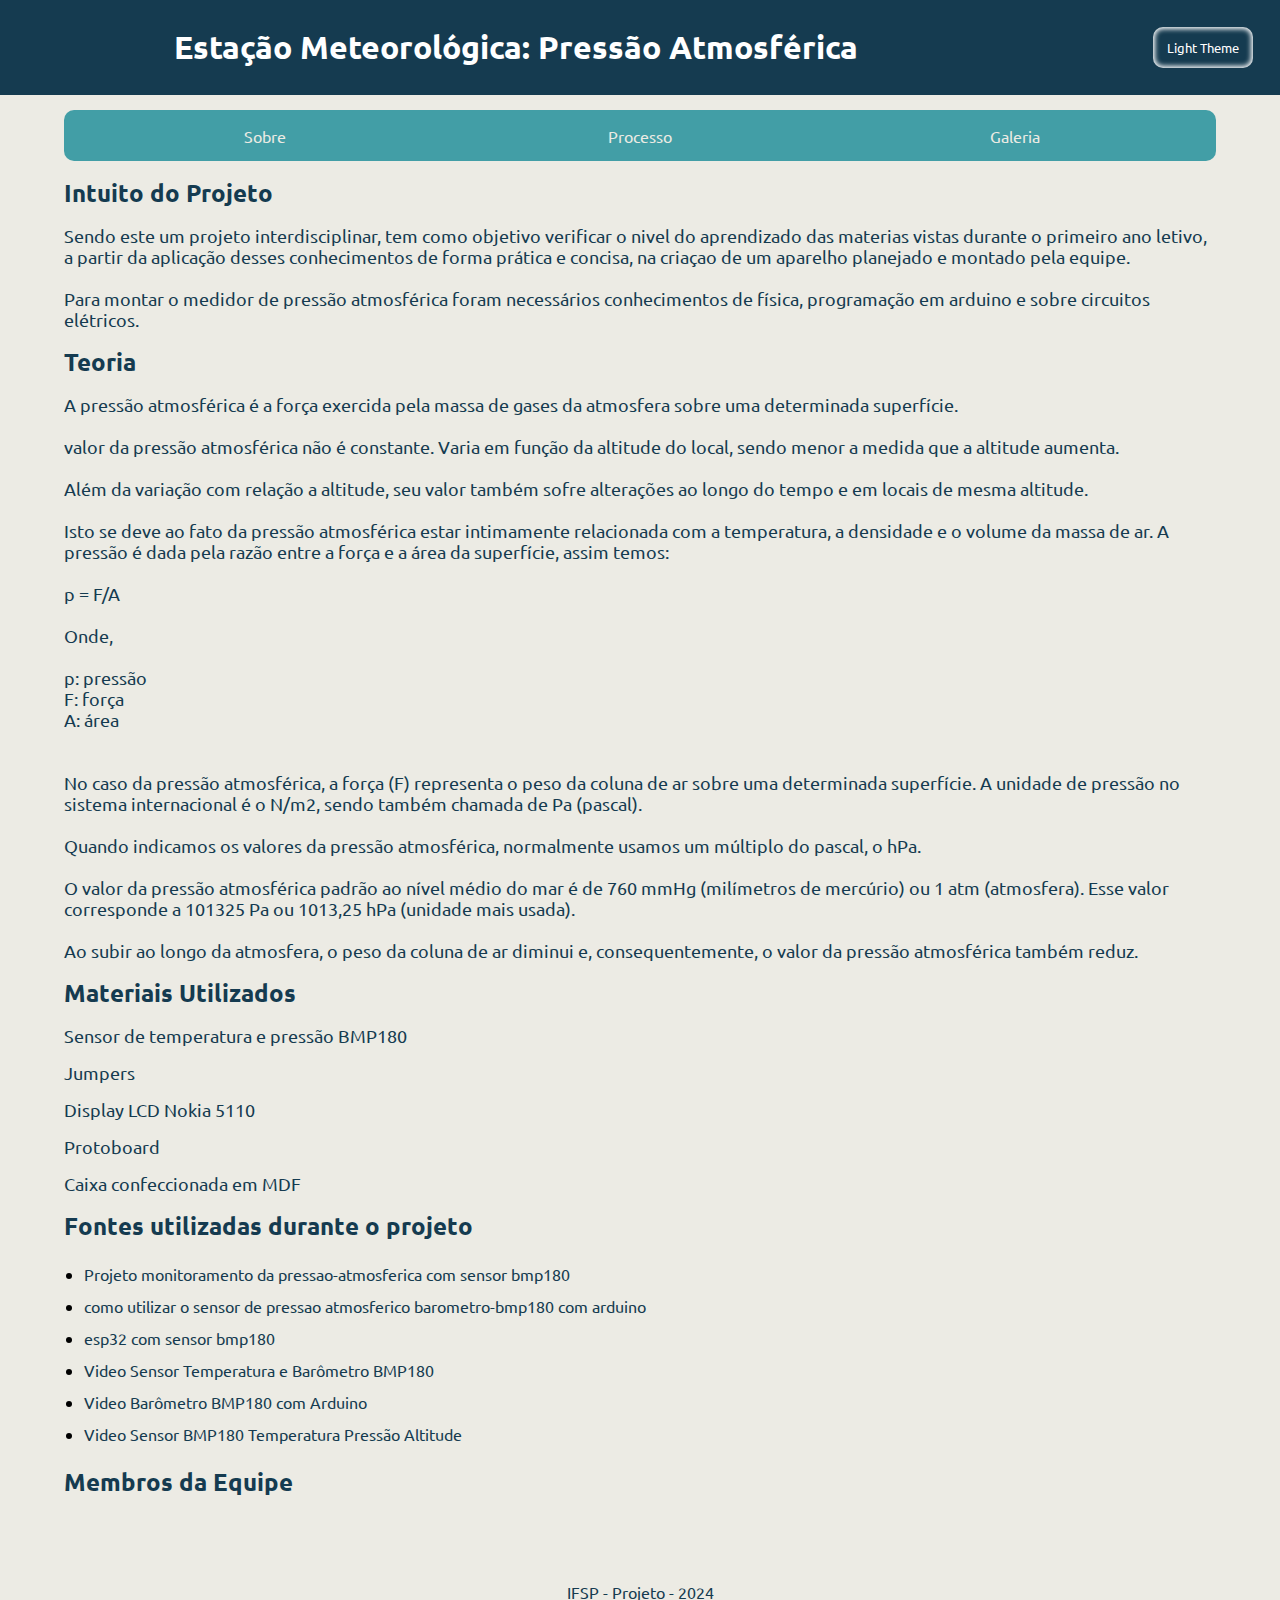
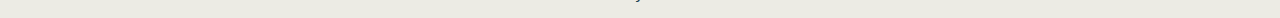
==== index.html @ 59625314 "Add files via upload" ====
<!DOCTYPE html>
<html lang="pt-br">

<head>
    <meta charset="UTF-8">
    <meta name="viewport" content="width=device-width, initial-scale=1.0">
    <link rel="stylesheet" href="style.css">
    <script src="script.js" defer></script>
    <title>Projeto Interdisciplinar</title>
</head>

<body>
    <header>
        <div id="header-top">
            <div id="titulo">Estação Meteorológica: Pressão Atmosférica</div>
            <Button id="btn_toggle_theme">Light Theme</Button>
        </div>
        <div id="header-bottom">
            <a href="index.html">Sobre</a>
            <a href="processo.html">Processo</a>
            <a href="galeria.html">Galeria</a>

        </div>
    </header>
    <main>

        <h2>Intuito do Projeto</h2>

        <p>Sendo este um projeto interdisciplinar, tem como objetivo verificar o nivel do aprendizado das materias
            vistas durante o primeiro ano letivo, a partir da aplicação desses conhecimentos de forma prática e
            concisa, na criaçao de um aparelho planejado e montado pela equipe.<br><br>Para montar o medidor de
            pressão atmosférica foram necessários conhecimentos de física, programação em arduino e sobre circuitos
            elétricos.</p>

        <h2>Teoria</h2>
        <p>
            A pressão atmosférica é a força exercida pela massa de gases da atmosfera sobre uma determinada
            superfície.
            <br><br>
            valor da pressão atmosférica não é constante. Varia em função da altitude do local, sendo menor a medida
            que a altitude aumenta.
            <br><br>
            Além da variação com relação a altitude, seu valor também sofre alterações ao longo do tempo e em locais
            de mesma altitude.
            <br><br>
            Isto se deve ao fato da pressão atmosférica estar intimamente relacionada com a temperatura, a densidade
            e o volume da massa de ar.

            A pressão é dada pela razão entre a força e a área da superfície, assim temos:<br><br> p = F/A <br><br>

            Onde,
            <br><br>
            p: pressão<br>
            F: força<br>
            A: área<br>
            <br><br>
            No caso da pressão atmosférica, a força (F) representa o peso da coluna de ar sobre uma determinada
            superfície. A unidade de pressão no sistema internacional é o N/m2, sendo também chamada de Pa (pascal).
            <br><br>
            Quando indicamos os valores da pressão atmosférica, normalmente usamos um múltiplo do pascal, o hPa.
            <br><br>
            O valor da pressão atmosférica padrão ao nível médio do mar é de 760 mmHg (milímetros de mercúrio) ou 1
            atm (atmosfera). Esse valor corresponde a 101325 Pa ou 1013,25 hPa (unidade mais usada).
            <br><br>
            Ao subir ao longo da atmosfera, o peso da coluna de ar diminui e, consequentemente, o valor da pressão
            atmosférica também reduz.

        </p>

        <h2>Materiais Utilizados</h2>
        <p> Sensor de temperatura e pressão BMP180 </p>
     
        <p> Jumpers </p>
     
        <p> Display LCD Nokia 5110 </p>
     
        <p> Protoboard </p>
     
        <p> Caixa confeccionada em MDF </p>
            

        <h2>Fontes utilizadas durante o projeto</h2>
        <ul>
            <li> <a target="_blank" href="https://embarcados.com.br/projeto-monitoramento-da-pressao-atmosferica-com-sensor-bmp180/"> Projeto monitoramento da pressao-atmosferica com sensor bmp180 </a></li>
            <li> <a target="_blank" href="https://www.blogdarobotica.com/2022/10/06/como-utilizar-o-sensor-de-pressao-atmosferica-barometro-bmp180-com-arduino/"> como utilizar o sensor de pressao atmosferico barometro-bmp180 com arduino </a></li>
            <li> <a target="_blank" href="https://randomnerdtutorials.com/esp32-with-bmp180-barometric-sensor/"> esp32 com sensor bmp180 </a></li>
            <li> <a target="_blank" href="https://www.youtube.com/watch?v=NfFL1KRO4I8"> Video Sensor Temperatura e Barômetro BMP180 </a> </li>
            <li> <a target="_blank" href="https://www.youtube.com/watch?v=d4hKwhmF4JI"> Video Barômetro BMP180 com Arduino </a> </li>
            <li> <a target="_blank" href="https://www.youtube.com/watch?v=eRrDxmho7Yw"> Video Sensor BMP180 Temperatura Pressão Altitude </a> </li>
        </ul>


        <h2>Membros da Equipe</h2>

        <div class="img_container">
            <img class="fullWhidth" src="./imagens/grupo.png" alt="">
        </div>

    </main>
    <footer>IFSP - Projeto - 2024</footer>
</body>

</html>
---- style.css ----
@import url('https://fonts.googleapis.com/css2?family=Ubuntu:ital,wght@0,300;0,400;0,500;0,700;1,300;1,400;1,500;1,700&display=swap');

/*geral*/
:root {
    --color1: #ECEBE4;
    --color2: #CC998D;
    --color3: #16F4D0;
    --color4: #429EA6;
    --color5: #153B50;
}

* {
    padding: 0;
    margin: 0;
    font-family: "Ubuntu", sans-serif;
    text-decoration: none;
    box-sizing: border-box;
}


/*tags gerais*/
body {
    background-color: var(--color1);
}

header {
    width: 100%;
}

main {
    width: 90%;
    margin: 0 auto;
}

footer {
    color: var(--color5);
    background-color: var(--color1);
    width: 100%;
    text-align: center;
    padding: 1em;
}

h1,h2,h3 {
    color: var(--color5)
}

h2{
    margin-top: 1rem;
    margin-bottom: 1rem;
}

a {
    transition: all .2s ease-in-out;
    color: var(--color1);
}

p {
    font-size: 1.1rem;
    color: var(--color5);
    margin-bottom: 1rem;
}


/*Fontes utilizadas durante o projeto*/
ul li{
    margin-left: 20px;
}
ul li a{
    color: var(--color5);
    line-height: 2rem;
}
ul li a:hover{
    font-size: 1.1rem;
    transition: .1s ease-in-out;
}

/*Header*/
#titulo {
    font-weight: bold;
    font-size: 2em;
    color: white;
    margin: auto;
}

#header-top {
    background-color: var(--color5);
    padding: 3vh;
    display: flex;
}

#header-bottom {
    background-color: var(--color4);
    margin: 15px auto 0 auto;
    border-radius: 10px;
    width: 90%;
    padding: 1.5vh;
    display: flex;
    justify-content: space-around;
}

#header-bottom a {
    font-size: 1rem;
    line-height: 1.5rem;
    width: 33%;
    text-align: center;
}

#header-bottom a:hover {
    font-weight: bold;
    font-size: 1.5rem;
}

#btn_toggle_theme {
    color: white;
    background-color: var(--color5);
    padding: 10px;
    border: none;
    border-radius: 10px;
    width: 100px;
    box-shadow: 0px 0px 5px 2px white inset;
    margin-left: auto;
}



/*imagens*/
.img_container {
    padding-top: 20px;
    margin: 0 auto;
    display: flex;
    justify-content: center;
    flex-wrap: wrap;
}
.img_container img {
    margin: 1rem;
    width: 20%;
    border-radius: 10px;
    transition: all .2s ease-in-out;
    object-fit: cover;
}
.img_container img:hover {
    transform: scale(1.1);
}

.img_container .fullWhidth { /*Usar em imagens expecificas para ficar graade*/
    width: 90%;
}


/*tabela de dados*/
table{
    border: 1px dotted;
    border-radius: 3px;
    text-align: center;
    margin: 0 auto;
    width: 90%;
}
th{
    padding: .3vh;
    border: 1px solid;
}
.local{
    text-align: left;
    padding-left: 15px;
}
td{
    border-left: 1px dotted;
    border-right: 1px dotted;
}


/*codigo*/
pre{
    margin: 0 auto;
}
code {
    background-color: #eee;
    border: 1px solid #999;
    border-radius: 5px;
    display: block;
    overflow: auto;
}
span{
    color: green;
}


@media (max-width: 700px) {
    
    /*imagens almenta em telas maiores que 700px*/
    .img_container img {
        width: 100%;
    }
}
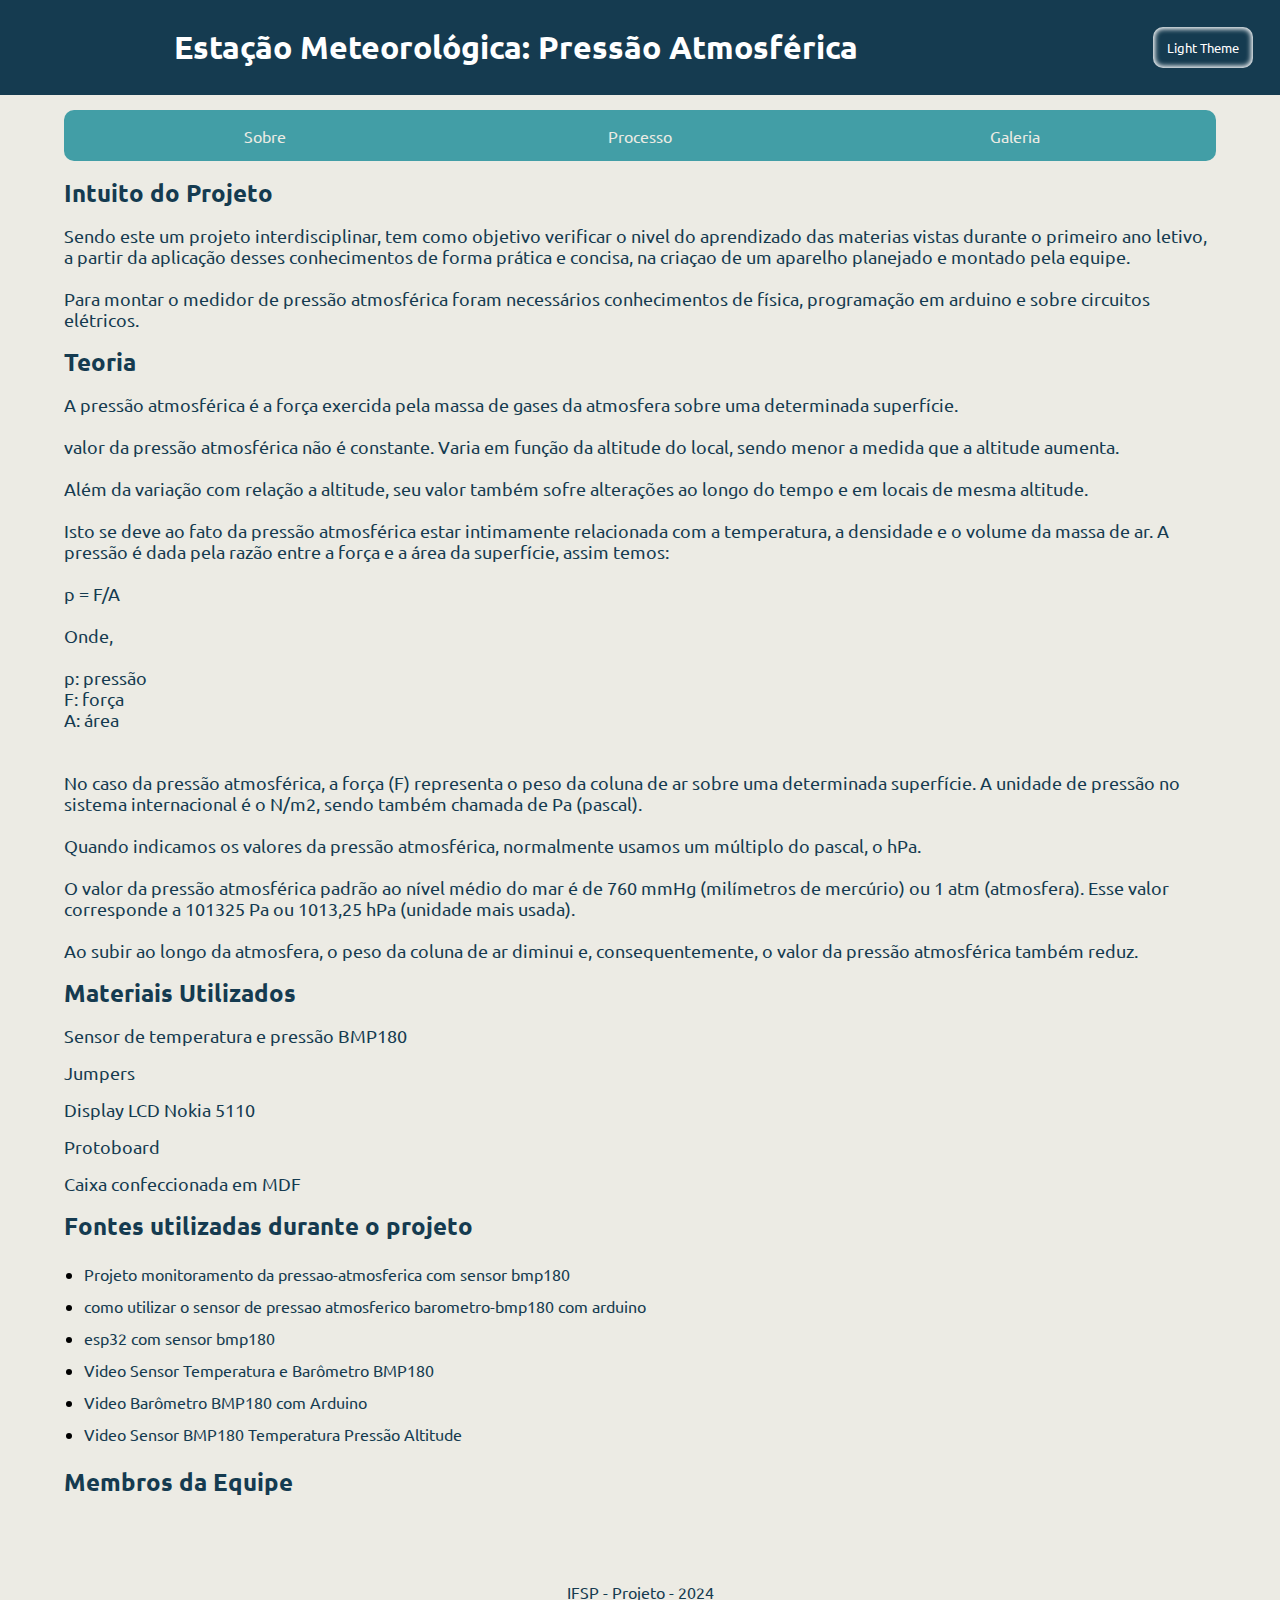
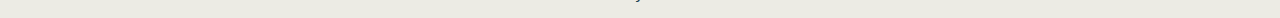
==== commit 5c2b5972: "update nav" ====
--- a/index.html
+++ b/index.html
@@ -15,13 +15,14 @@
             <div id="titulo">Estação Meteorológica: Pressão Atmosférica</div>
             <Button id="btn_toggle_theme">Light Theme</Button>
         </div>
+    </header>
+    <nav>
         <div id="header-bottom">
             <a href="index.html">Sobre</a>
-            <a href="processo.html">Processo</a>
+            <a href="processo.html">Processo</a> 
             <a href="galeria.html">Galeria</a>
-
         </div>
-    </header>
+    </nav>
     <main>
 
         <h2>Intuito do Projeto</h2>
@@ -93,7 +94,7 @@
         <h2>Membros da Equipe</h2>
 
         <div class="img_container">
-            <img class="fullWhidth" src="./imagens/grupo.png" alt="">
+            <img class="fullWhidth" src="imagens/grupo.png" alt="">
         </div>
 
     </main>
--- a/style.css
+++ b/style.css
@@ -89,6 +89,8 @@
 }
 
 #header-bottom {
+    position: sticky;
+    top: 16px;
     background-color: var(--color4);
     margin: 15px auto 0 auto;
     border-radius: 10px;
@@ -191,4 +193,4 @@
     .img_container img {
         width: 100%;
     }
-}+}
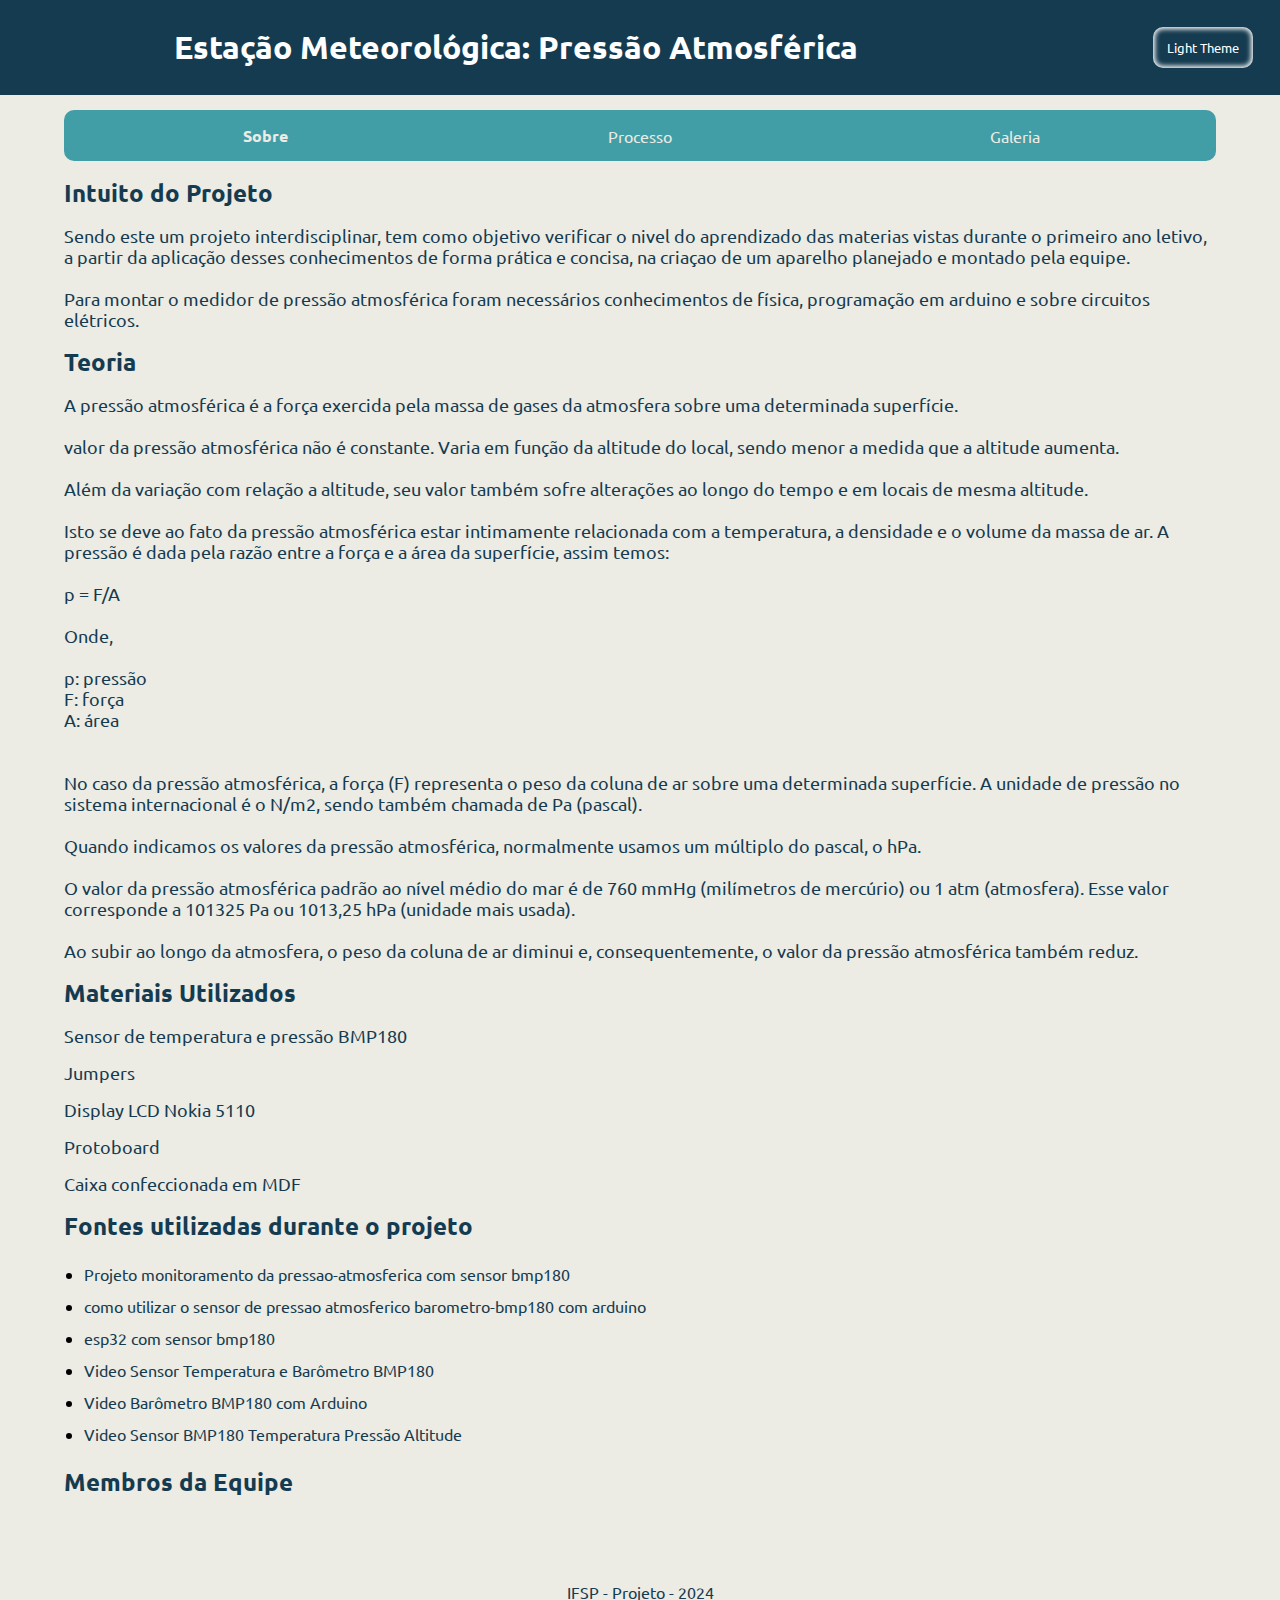
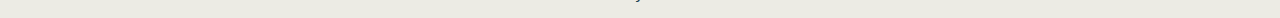
==== commit e70a6bfb: "Update index.html" ====
--- a/index.html
+++ b/index.html
@@ -18,7 +18,7 @@
     </header>
     <nav>
         <div id="header-bottom">
-            <a href="index.html">Sobre</a>
+            <a class="linkAtivo" href="index.html">Sobre</a>
             <a href="processo.html">Processo</a> 
             <a href="galeria.html">Galeria</a>
         </div>
@@ -101,4 +101,4 @@
     <footer>IFSP - Projeto - 2024</footer>
 </body>
 
-</html>+</html>
--- a/style.css
+++ b/style.css
@@ -27,6 +27,12 @@
     width: 100%;
 }
 
+nav{
+    z-index:1;
+    position: sticky;
+    top: 16px;
+}
+
 main {
     width: 90%;
     margin: 0 auto;
@@ -89,8 +95,6 @@
 }
 
 #header-bottom {
-    position: sticky;
-    top: 16px;
     background-color: var(--color4);
     margin: 15px auto 0 auto;
     border-radius: 10px;
@@ -123,6 +127,11 @@
     margin-left: auto;
 }
 
+.linkAtivo{
+    font-weight: bold;
+    font-size: 1.5rem;
+}
+
 
 
 /*imagens*/
